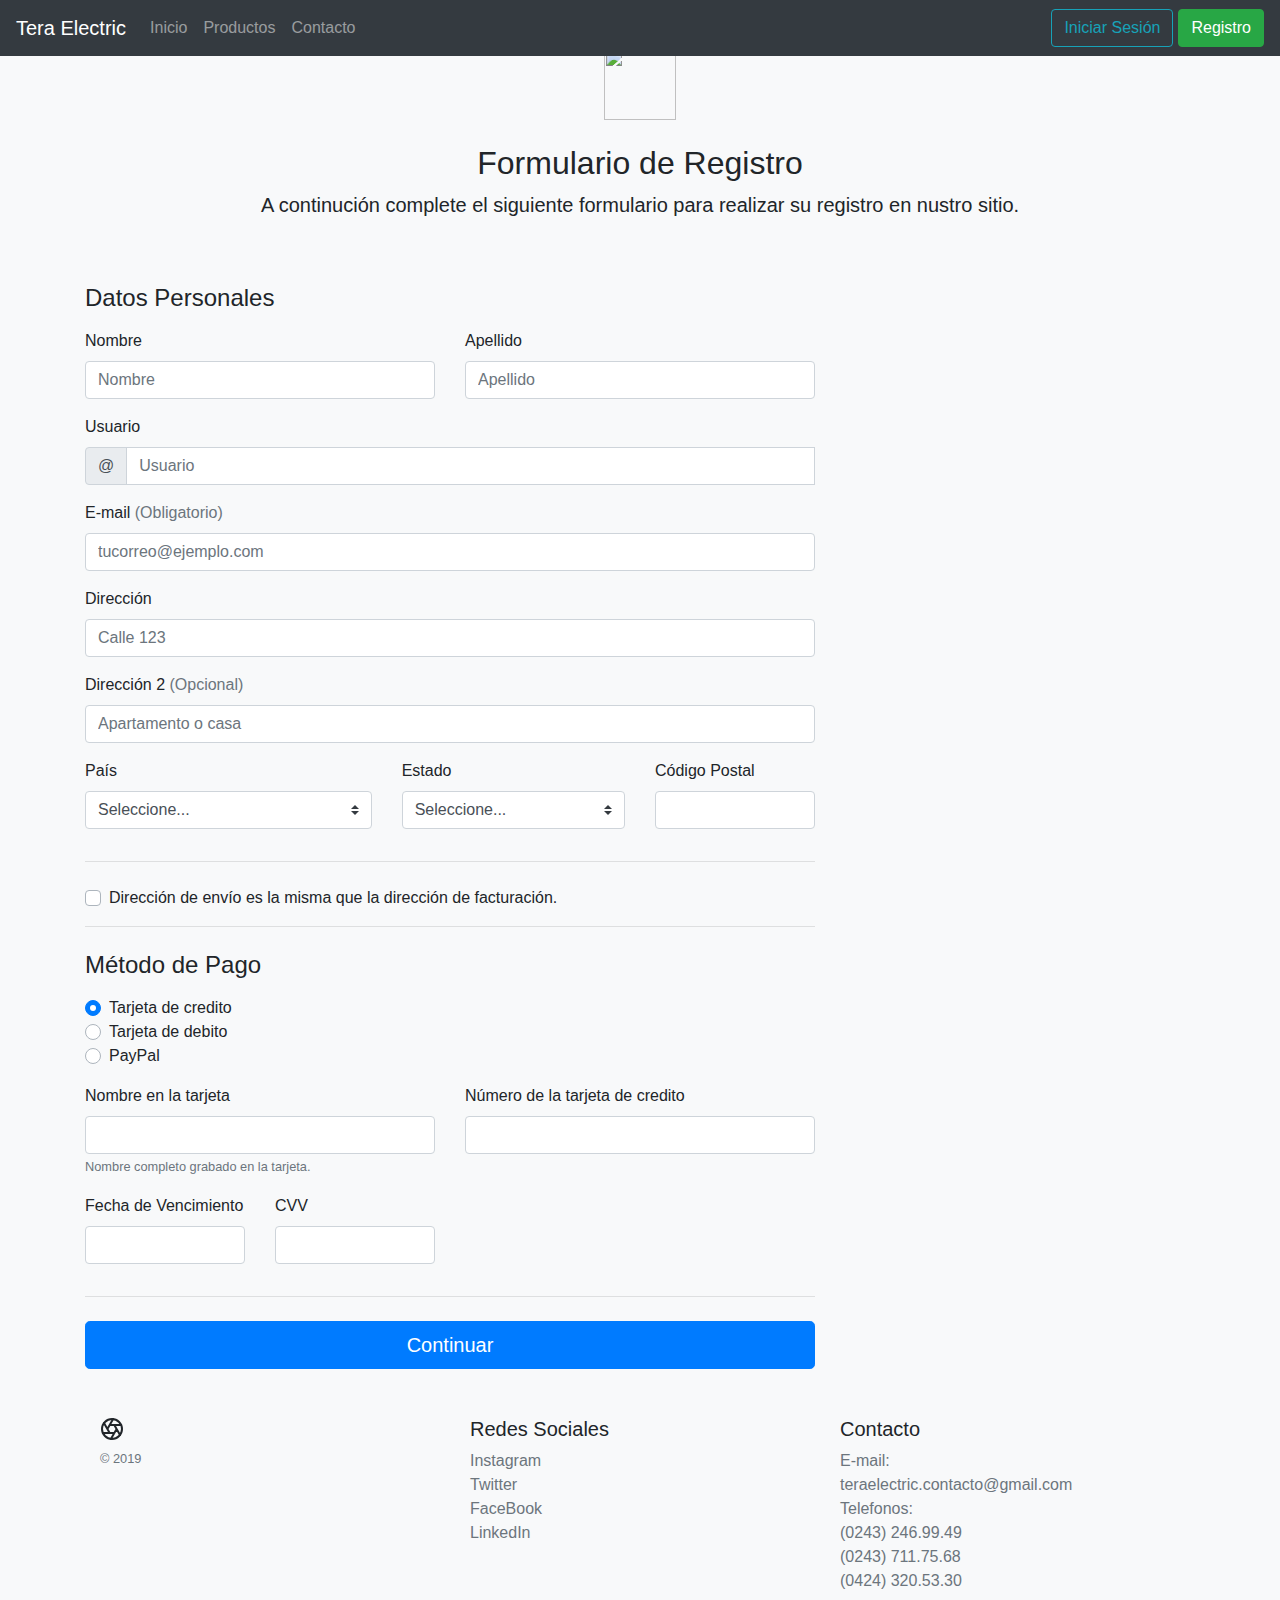
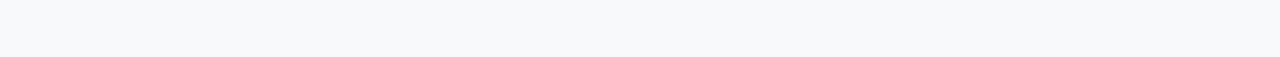
==== registro.html @ f9eb0b86 "Subida de archivos" ====
<!doctype html>
<html lang="es">
  <head>
    <meta charset="utf-8">
    <meta name="viewport" content="width=device-width, initial-scale=1, shrink-to-fit=no">
    <meta name="description" content="">
    <meta name="author" content="Jose Luis Hernández">
    <meta name="generator" content="Jekyll v3.8.5">
    <title>Tera Electric</title>

    <!-- Bootstrap core CSS 
      
      <link href="css/bootstrap.css.map" rel="stylesheet">
      <link href="css/bootstrap.min.css.map" rel="stylesheet">
      <link href="css/bootstrap-grid.css.map" rel="stylesheet">
      <link href="css/bootstrap-grid.min.css.map" rel="stylesheet">
      <link href="css/bootstrap-reboot.css.map" rel="stylesheet">
      <link href="css/bootstrap-reboot.min.css.map" rel="stylesheet">
    -->
    <link href="css/bootstrap.css" rel="stylesheet">    
    <link href="css/bootstrap.min.css" rel="stylesheet">    
    <link href="css/bootstrap-grid.css" rel="stylesheet">    
    <link href="css/bootstrap-grid.min.css" rel="stylesheet">    
    <link href="css/bootstrap-reboot.css" rel="stylesheet">    
    <link href="css/bootstrap-reboot.min.css" rel="stylesheet">
    <link href="css/estilos.css" rel="stylesheet">


    <style>
      .bd-placeholder-img {
        font-size: 1.125rem;
        text-anchor: middle;
        -webkit-user-select: none;
        -moz-user-select: none;
        -ms-user-select: none;
        user-select: none;
      }

      @media (min-width: 768px) {
        .bd-placeholder-img-lg {
          font-size: 3.5rem;
        }
      }
    </style>
    <!-- Custom styles for this template -->
    <link href="form-validation.css" rel="stylesheet">
  </head>
  <body class="bg-light">
    <header>
      <nav class="navbar navbar-expand-md navbar-dark fixed-top bg-dark">
        <a class="navbar-brand" href="#">Tera Electric</a>
        <button class="navbar-toggler" type="button" data-toggle="collapse" data-target="#navbarCollapse" aria-controls="navbarCollapse" aria-expanded="false" aria-label="Toggle navigation">
          <span class="navbar-toggler-icon"></span>
        </button>
        <div class="collapse navbar-collapse" id="navbarCollapse">
          <ul class="navbar-nav mr-auto">
            <li class="nav-item">
              <a class="nav-link" href="index.html">Inicio <span class="sr-only">(current)</span></a>
            </li>
            <li class="nav-item">
              <a class="nav-link" href="productos.html">Productos</a>
            </li>        
            <li class="nav-item">
              <a class="nav-link" href="#contacto">Contacto</a>
            </li>
          </ul>
          <form class="form-inline mt-2 mt-md-0">        
            <a class="btn btn-outline-info my-2 my-sm-0 btn-navbar" href="login.html" role="button">Iniciar Sesión</a>
            <a class="btn btn-outline-success active my-2 my-sm-0 btn-navbar" href="#" role="button">Registro</a>
          </form>
        </div>
      </nav>
    </header>

    <div class="container">
  <div class="py-5 text-center">
    <img class="d-block mx-auto mb-4" src="/docs/4.3/assets/brand/bootstrap-solid.svg" alt="" width="72" height="72">
    <h2>Formulario de Registro</h2>
    <p class="lead">A continución complete el siguiente formulario para realizar su registro en nustro sitio.</p>
  </div>

  <div class="row">    
    <div class="col-md-8 order-md-1">
      <h4 class="mb-3">Datos Personales</h4>
      <form class="needs-validation" novalidate>
        <div class="row">
          <div class="col-md-6 mb-3">
            <label for="firstName">Nombre</label>
            <input type="text" class="form-control" id="firstName" placeholder="Nombre" value="" required>
            <div class="invalid-feedback">
              Es requerido un nombre válido.
            </div>
          </div>
          <div class="col-md-6 mb-3">
            <label for="lastName">Apellido</label>
            <input type="text" class="form-control" id="lastName" placeholder="Apellido" value="" required>
            <div class="invalid-feedback">
              Es requerido un apellido válido.
            </div>
          </div>
        </div>

        <div class="mb-3">
          <label for="username">Usuario</label>
          <div class="input-group">
            <div class="input-group-prepend">
              <span class="input-group-text">@</span>
            </div>
            <input type="text" class="form-control" id="username" placeholder="Usuario" required>
            <div class="invalid-feedback" style="width: 100%;">
              Es requerido su usuario.
            </div>
          </div>
        </div>

        <div class="mb-3">
          <label for="email">E-mail <span class="text-muted">(Obligatorio)</span></label>
          <input type="email" class="form-control" id="email" placeholder="tucorreo@ejemplo.com">
          <div class="invalid-feedback">
            Por favor ingrese una direccion de E-mail válida.
          </div>
        </div>

        <div class="mb-3">
          <label for="address">Dirección</label>
          <input type="text" class="form-control" id="address" placeholder="Calle 123" required>
          <div class="invalid-feedback">
            Por favor ingrese su dirección.
          </div>
        </div>

        <div class="mb-3">
          <label for="address2">Dirección 2 <span class="text-muted">(Opcional)</span></label>
          <input type="text" class="form-control" id="address2" placeholder="Apartamento o casa">
        </div>

        <div class="row">
          <div class="col-md-5 mb-3">
            <label for="country">País</label>
            <select class="custom-select d-block w-100" id="País" required>
              <option value="">Seleccione...</option>
              <option>Argentina</option>
              <option>Venezuela</option>
              <option>Colombia</option>
              <option>Ecuador</option>
              <option>Brasil</option>
              <option>Perú</option>
              <option>Chile</option>
            </select>
            <div class="invalid-feedback">
              Por favor seleccione un país valido.
            </div>
          </div>
          <div class="col-md-4 mb-3">
            <label for="state">Estado</label>
            <select class="custom-select d-block w-100" id="state" required>
              <option value="">Seleccione...</option>
              <option>Aragua</option>
              <option>Carabobo</option>
              <option>Guárico</option>
              <option>Miranda</option>
              <option>Zulia</option>
            </select>
            <div class="invalid-feedback">
              Por favor seleccione un estado valido.
            </div>
          </div>
          <div class="col-md-3 mb-3">
            <label for="zip">Código Postal</label>
            <input type="text" class="form-control" id="zip" placeholder="" required>
            <div class="invalid-feedback">
              Código postal es requerido.
            </div>
          </div>
        </div>
        <hr class="mb-4">
        <div class="custom-control custom-checkbox">
          <input type="checkbox" class="custom-control-input" id="same-address">
          <label class="custom-control-label" for="same-address">Dirección de envío es la misma que la dirección de facturación.</label>
        </div>        
        <hr class="mb-4">

        <h4 class="mb-3">Método de Pago</h4>

        <div class="d-block my-3">
          <div class="custom-control custom-radio">
            <input id="credit" name="paymentMethod" type="radio" class="custom-control-input" checked required>
            <label class="custom-control-label" for="credit">Tarjeta de credito</label>
          </div>
          <div class="custom-control custom-radio">
            <input id="debit" name="paymentMethod" type="radio" class="custom-control-input" required>
            <label class="custom-control-label" for="debit">Tarjeta de debito</label>
          </div>
          <div class="custom-control custom-radio">
            <input id="paypal" name="paymentMethod" type="radio" class="custom-control-input" required>
            <label class="custom-control-label" for="paypal">PayPal</label>
          </div>
        </div>
        <div class="row">
          <div class="col-md-6 mb-3">
            <label for="cc-name">Nombre en la tarjeta</label>
            <input type="text" class="form-control" id="cc-name" placeholder="" required>
            <small class="text-muted">Nombre completo grabado en la tarjeta.</small>
            <div class="invalid-feedback">
              Nombre en la tarjeta es requerido.
            </div>
          </div>
          <div class="col-md-6 mb-3">
            <label for="cc-number">Número de la tarjeta de credito</label>
            <input type="text" class="form-control" id="cc-number" placeholder="" required>
            <div class="invalid-feedback">
              Número de la tarjeta de credito es requerido.
            </div>
          </div>
        </div>
        <div class="row">
          <div class="col-md-3 mb-3">
            <label for="cc-expiration">Fecha de Vencimiento</label>
            <input type="text" class="form-control" id="cc-expiration" placeholder="" required>
            <div class="invalid-feedback">
              Fecha de vencimiento es requerida.
            </div>
          </div>
          <div class="col-md-3 mb-3">
            <label for="cc-cvv">CVV</label>
            <input type="text" class="form-control" id="cc-cvv" placeholder="" required>
            <div class="invalid-feedback">
              Código de seguridad es requerido.
            </div>
          </div>
        </div>
        <hr class="mb-4">        
        <a class="btn btn-primary btn-lg btn-block" type="button" href="login.html">Continuar</a>
      </form>
    </div>
  </div>

  <section id="contacto"></section>
<footer class="container py-5">
  <div class="row">
    <div class="col-12 col-md">
      <svg xmlns="http://www.w3.org/2000/svg" width="24" height="24" fill="none" stroke="currentColor" stroke-linecap="round" stroke-linejoin="round" stroke-width="2" class="d-block mb-2" role="img" viewBox="0 0 24 24" focusable="false"><title>Product</title><circle cx="12" cy="12" r="10"/><path d="M14.31 8l5.74 9.94M9.69 8h11.48M7.38 12l5.74-9.94M9.69 16L3.95 6.06M14.31 16H2.83m13.79-4l-5.74 9.94"/></svg>
      <small class="d-block mb-3 text-muted">&copy; 2019</small>
    </div>
    <div class="col-7 col-md">
      <h5>Redes Sociales</h5>
      <ul class="list-unstyled text-small">
        <li><a class="text-muted" href="#">Instagram</a></li>
        <li><a class="text-muted" href="#">Twitter</a></li>
        <li><a class="text-muted" href="#">FaceBook</a></li>
        <li><a class="text-muted" href="#">LinkedIn</a></li>
      </ul>
    </div>
    <div class="col-8 col-md">
      <h5>Contacto</h5>
      <ul class="list-unstyled text-small">
        <li class="text-muted">E-mail:</li>        
        <li><a class="text-muted" href="mailto:teraelectric.contacto@gmail.com">teraelectric.contacto@gmail.com</a></li>
        <li class="text-muted">Telefonos:</li>
        <li class="text-muted">(0243) 246.99.49</li>
        <li class="text-muted">(0243) 711.75.68</li>
        <li class="text-muted">(0424) 320.53.30</li>
      </ul>
    </div>        
  </div>
</footer>
<!--      
      <script src="js/bootstrap.js.map"></script>
      <script src="js/bootstrap.min.js.map"></script>      
      <script src="js/bootstrap.bundle.js.map"></script>      
      <script src="js/bootstrap.bundle.min.js.map"></script>
   -->
      <script src="js/jquery-3.3.1.min.js"></script>
      <script src="js/bootstrap.js"></script>
      <script src="js/bootstrap.min.js"></script>
      <script src="js/bootstrap.bundle.js"></script>
      <script src="js/popper.min.js"></script>
      <script src="js/tooltip.min.js"></script>
      <script src="js/bootstrap.bundle.min.js"></script>
      <script src="https://code.jquery.com/jquery-3.3.1.slim.min.js" integrity="sha384-q8i/X+965DzO0rT7abK41JStQIAqVgRVzpbzo5smXKp4YfRvH+8abtTE1Pi6jizo" crossorigin="anonymous"></script>
      
  </body>
</html>
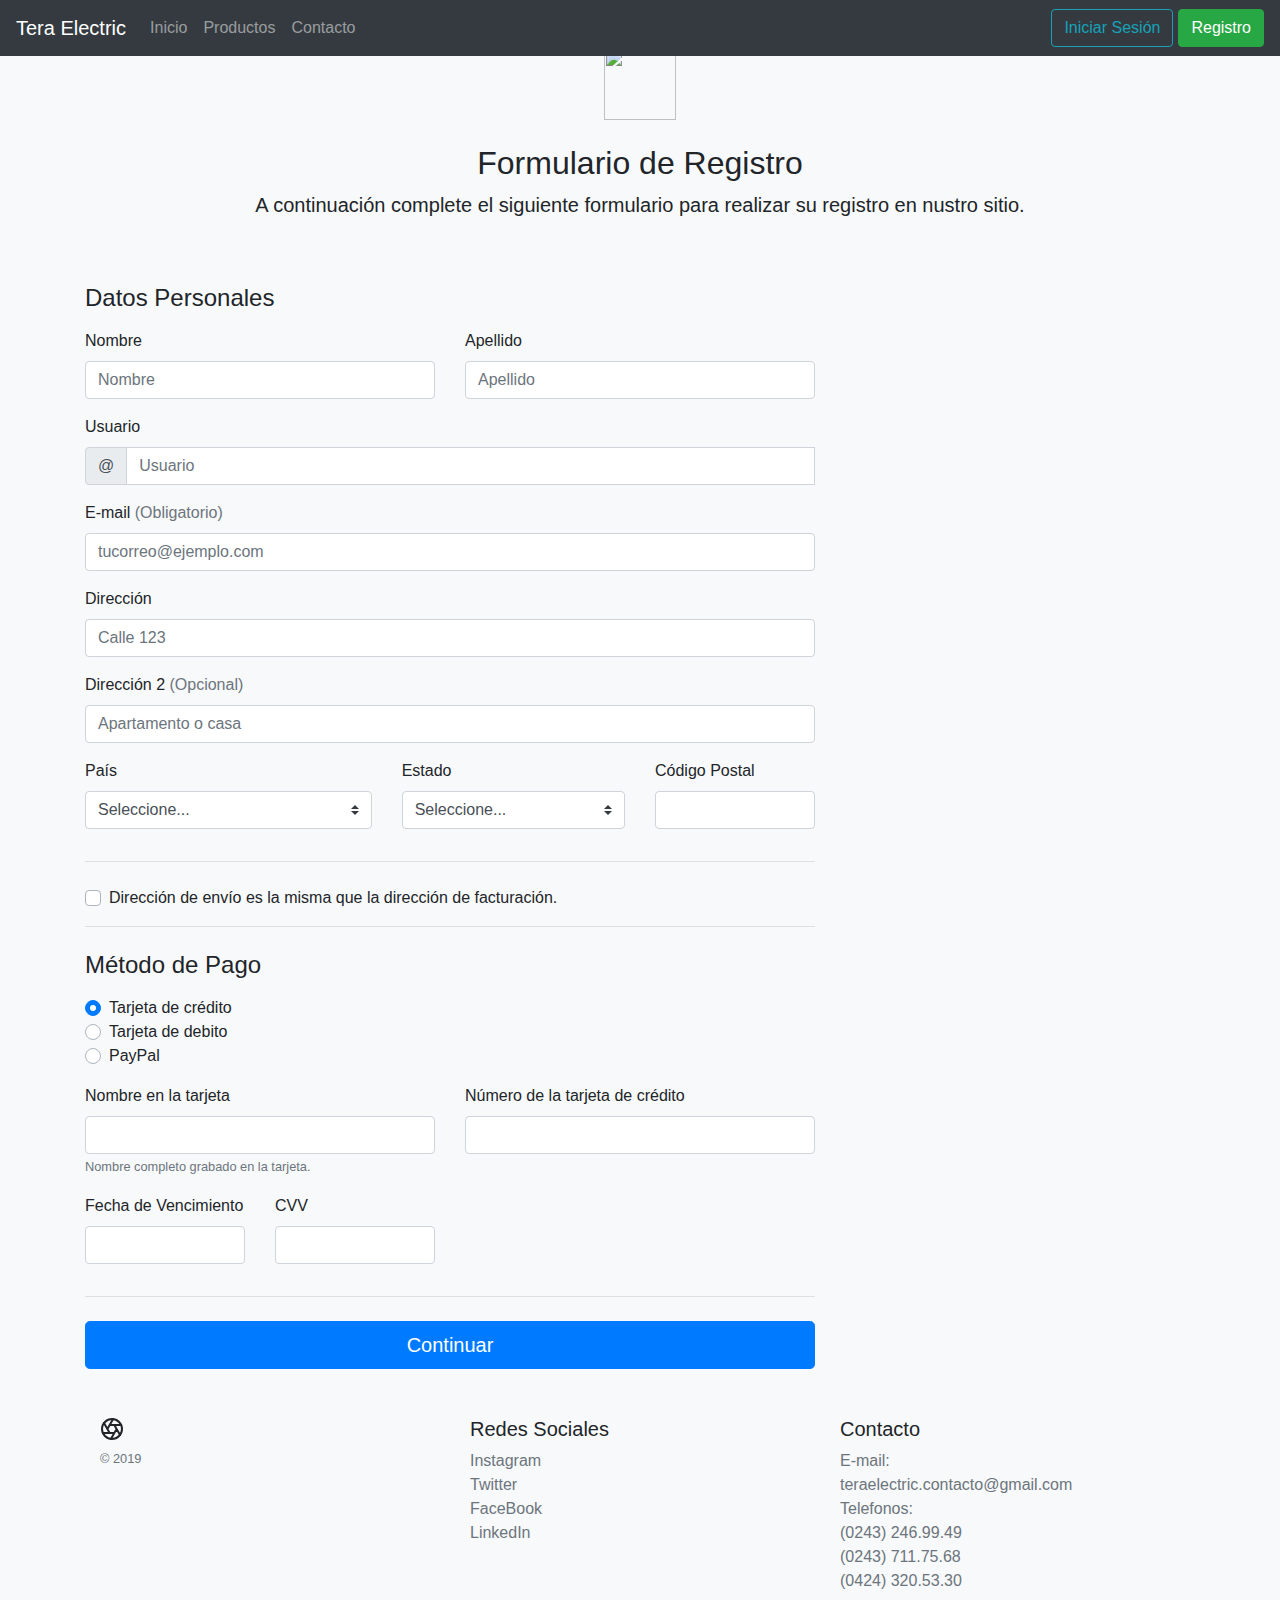
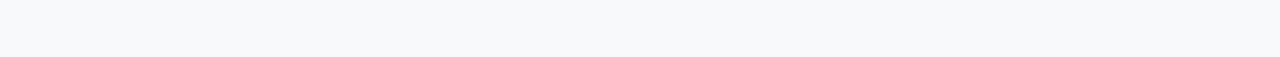
==== commit 113853be: "Correciones de ortografía" ====
--- a/registro.html
+++ b/registro.html
@@ -76,7 +76,7 @@
   <div class="py-5 text-center">
     <img class="d-block mx-auto mb-4" src="/docs/4.3/assets/brand/bootstrap-solid.svg" alt="" width="72" height="72">
     <h2>Formulario de Registro</h2>
-    <p class="lead">A continución complete el siguiente formulario para realizar su registro en nustro sitio.</p>
+    <p class="lead">A continuación complete el siguiente formulario para realizar su registro en nustro sitio.</p>
   </div>
 
   <div class="row">    
@@ -185,7 +185,7 @@
         <div class="d-block my-3">
           <div class="custom-control custom-radio">
             <input id="credit" name="paymentMethod" type="radio" class="custom-control-input" checked required>
-            <label class="custom-control-label" for="credit">Tarjeta de credito</label>
+            <label class="custom-control-label" for="credit">Tarjeta de crédito</label>
           </div>
           <div class="custom-control custom-radio">
             <input id="debit" name="paymentMethod" type="radio" class="custom-control-input" required>
@@ -206,10 +206,10 @@
             </div>
           </div>
           <div class="col-md-6 mb-3">
-            <label for="cc-number">Número de la tarjeta de credito</label>
+            <label for="cc-number">Número de la tarjeta de crédito</label>
             <input type="text" class="form-control" id="cc-number" placeholder="" required>
             <div class="invalid-feedback">
-              Número de la tarjeta de credito es requerido.
+              Número de la tarjeta de crédito es requerido.
             </div>
           </div>
         </div>
